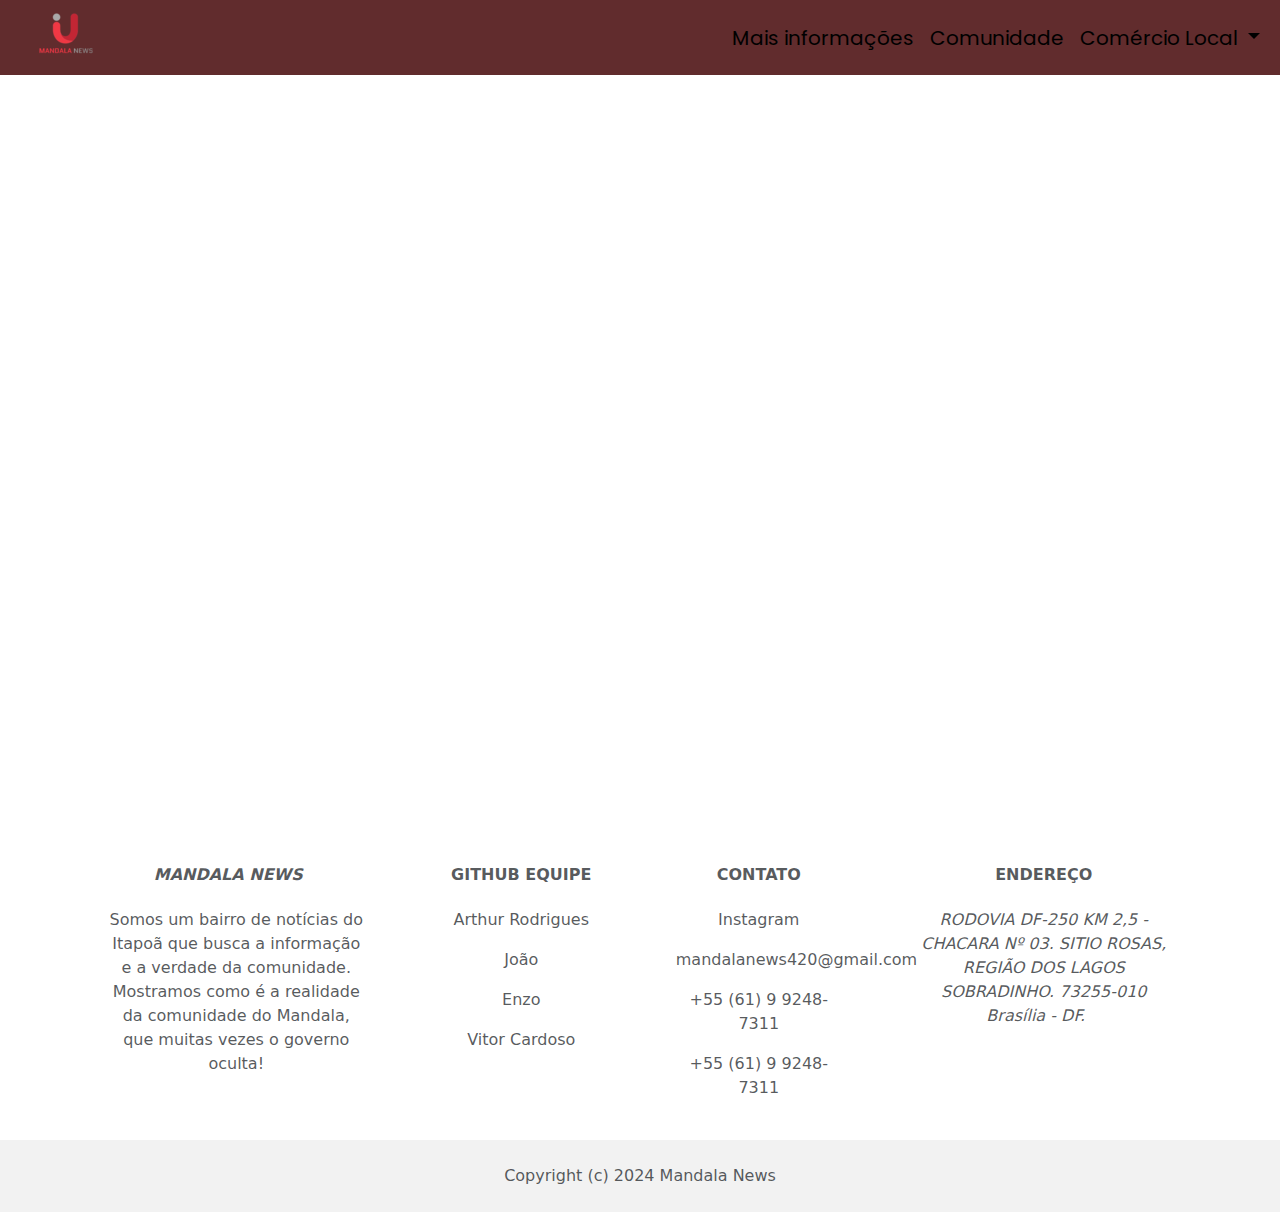
==== index.html @ ecc5663f "update" ====
<!DOCTYPE html>
<html lang="pt-br">
<head>
  <meta charset="UTF-8">
  <meta name="viewport" content="width=device-width, initial-scale=1.0">
  <title>Mandala News</title>
  <link href="https://fonts.googleapis.com/css2?family=Poppins:ital,wght@0,100;0,200;0,300;0,400;0,500;0,600;0,700;0,800;0,900;1,100;1,200;1,300;1,400;1,500;1,600;1,700;1,800;1,900&display=swap" rel="stylesheet">
  <link rel="shortcut icon" href="/img/logofiveicon.png" type="image/x-icon">
  <link href="https://cdn.jsdelivr.net/npm/bootstrap@5.3.3/dist/css/bootstrap.min.css" rel="stylesheet" integrity="sha384-QWTKZyjpPEjISv5WaRU9OFeRpok6YctnYmDr5pNlyT2bRjXh0JMhjY6hW+ALEwIH" crossorigin="anonymous">
  <link rel="stylesheet" href="src/style.css">
  <link rel="preconnect" href="https://fonts.googleapis.com">
  <link rel="preconnect" href="https://fonts.gstatic.com" crossorigin>
  <link href='https://unpkg.com/boxicons@2.1.4/css/boxicons.min.css' rel='stylesheet'>

</head>
<body>
  <!-- Header -->
    <nav class="navbar navbar-expand-lg fixed-top">
      <div class="container-fluid">
        <a class="navbar-brand text-light"></a>
        <a href="./index.html"><img src="./img/logo-removebg-preview.png" alt="logo" id="img-nav-bar"></a>
        <button class="navbar-toggler" type="button" data-bs-toggle="offcanvas" data-bs-target="#offcanvasNavbar" aria-controls="offcanvasNavbar" aria-label="Toggle navigation">
        <span class="navbar-toggler-icon"></span>
        </button>
        <div class="offcanvas offcanvas-end" tabindex="-1" id="offcanvasNavbar" aria-labelledby="offcanvasNavbarLabel">
          <div class="offcanvas-header">
            <h5 class="offcanvas-title" id="offcanvasNavbarLabel">MENU</h5>
            <button type="button" class="btn-close" data-bs-dismiss="offcanvas" aria-label="Close"></button>
          </div>
          <div class="offcanvas-body">
            <ul class="navbar-nav justify-content-end flex-grow-1 pe-9">
              <li class="nav-item">
                <a class="nav-link " aria-current="page" href="#footer" >Mais informações</a>
              </li>
              <li class="nav-item">
                <a class="nav-link" href="src/comunidade/" >Comunidade</a>
              </li>
              <li class="nav-item dropdown">
                <a class="nav-link dropdown-toggle" href="#" role="button" data-bs-toggle="dropdown" aria-expanded="false">
                  Comércio Local
                </a>
                <ul class="dropdown-menu">
                  <li>
                    <a class="dropdown-item" href="src/serviços/">Serviços</a>
                  </li>
                  <li>
                    <hr class="dropdown-divider">
                  </li>
                  <li><a class="dropdown-item" href="src/enquetes">Enquetes</a></li>
                </ul>
              </li>
          </div>
        </div>
      </div>
    </nav>
      <!-- Header -->

      <!-- Main  -->
      
      <!-- Main  -->

     <!-- Footer -->
    <footer class="text-center text-lg-start text-muted">
        <!-- ATENÇÃO ABAIXO -->
        <!-- Section: Social media -->
        <section class="d-flex justify-content-center justify-content-lg-between p-4 border-bottom">
        </section>
        <!-- Section: Social media -->
    
        <!-- Section: Links  -->
        <section class="">
        <div id="footer" class="container text-center">
            <!-- Grid row -->
            <div class="row mt-3">
            <!-- Grid column -->
            <div class="col-md-3 col-lg-4 col-xl-3 mx-auto mb-4">
                <!-- Content -->
                <h6 class="text-uppercase fw-bold mb-4">
                <i class="fas fa-gem me-3">Mandala News</i>
                </h6>
                <p>
                 Somos um bairro de notícias do Itapoã que busca a informação e a verdade da comunidade.
                 Mostramos como é a realidade da comunidade do Mandala, que muitas vezes o governo oculta!
                </p>
            </div>
            <!-- Grid column -->
        
            <!-- Grid column -->
            <div class="col-md-3 col-lg-2 col-xl-2 mx-auto mb-4">
                <!-- Links -->
                <h6 class="text-uppercase fw-bold mb-4">
                GitHub Equipe
                </h6>
                <p>
                <a href="https://github.com/aroddev" target="_blank" class="text-reset text-decoration-none">Arthur Rodrigues</a> 
                </p>
                <p>
                <a href="https://github.com/Jota400k" target="_blank" class="text-reset text-decoration-none">João</a> 
                </p>
                <p>
                <a href="https://github.com/letisgou" target="_blank" class="text-reset text-decoration-none">Enzo</a> 
                </p>
                <p>
                <a href="https://github.com/Pererinha04" target="_blank" class="text-reset text-decoration-none">Vitor Cardoso</a> 
                </p>
            </div>
            <!-- Grid column -->
            <div class="col-md-3 col-lg-2 col-xl-2 mx-auto mb-4">
              <!-- Links -->
              <h6 class="text-uppercase fw-bold mb-4">
              Contato
              </h6>
              <p>
              <a href="https://instagram.com/mandala_news420/" target="_blank" class="text-reset text-decoration-none">Instagram</a>
              </p>
              <p>
              <a href="mailto:mandalanews420@gmail.com" class="text-reset text-decoration-none">mandalanews420@gmail.com</a>
              </p>
              <p>
                <a href="tel:+5561992487311" class="text-reset text-decoration-none">+55 (61) 9 9248-7311</a>
              </p>
              <p>
              <a href="tel:+5561992487311" class="text-reset text-decoration-none">+55 (61) 9 9248-7311</a>
              </p>
            </div>
            <!-- Grid column -->
            <div class="col-md-4 col-lg-3 col-xl-3 mx-auto mb-md-0 mb-4">
                <!-- Endereço -->
                <h6 class="text-uppercase fw-bold mb-4">Endereço</h6>
                <p><i class="fas fa-home me-3">RODOVIA DF-250 KM 2,5 - CHACARA Nº 03. SITIO ROSAS, REGIÃO DOS LAGOS SOBRADINHO. 73255-010 Brasília - DF.</i></p>
            </div>
            <!-- Grid column -->
        </div>
        </section>
          <!-- Copyright -->
          <div class="barrinha text-center p-4" style="background-color: rgba(0, 0, 0, 0.05);">
            Copyright (c) 2024 Mandala News
          </div>
    </footer>

    <script src="https://cdn.jsdelivr.net/npm/bootstrap@5.3.3/dist/js/bootstrap.bundle.min.js" integrity="sha384-YvpcrYf0tY3lHB60NNkmXc5s9fDVZLESaAA55NDzOxhy9GkcIdslK1eN7N6jIeHz" crossorigin="anonymous"></script>
    <script src="src/comunidade/jsrolar.js"></script>
</body>
</html>
---- src/style.css ----
.offcanvas-body{
    transition: 0.4s;
    background-color: #612C2D;
}

.navbar-toggler{
    border: none;
}

.navbar{
    background-color: #612C2D;
    font-family: "Poppins", sans-serif;
    margin: 0;
    padding: 0;
}
#img-nav-bar{
    max-width: 100%;
}

.navbar-toggler-icon{
    border-radius: 0.25rem;
}

.nav-link{
    font-size: 20px;
    color: rgb(0, 0, 0);
}

.nav-link{
    transition: 0.8s;
}

.nav-link:hover{
    color: rgb(0, 0, 0);
    opacity: 0.8;
}

.dropdown-menu{
    background-color: #612C2D;
}

.dropdown-item{
    font-size: large;
    color: black;
    transition: 0.4s;
}

.dropdown-item:hover{
    opacity: 0.9;
}

.container{
    position: relative;
    top: 800px;
}

.barrinha{
    position: relative;
    top: 800px;
}

.offcanvas-header{
    background-color: #612C2D;
    font-family: "Poppins", sans-serif;
}

#offcanvasNavbarLabel{
    color: rgb(0, 0, 0);
    font-family: "Poppins", sans-serif;
}

#link-login{
    background-color: #B30000;
    border-radius: .5rem;
    color: white;
}
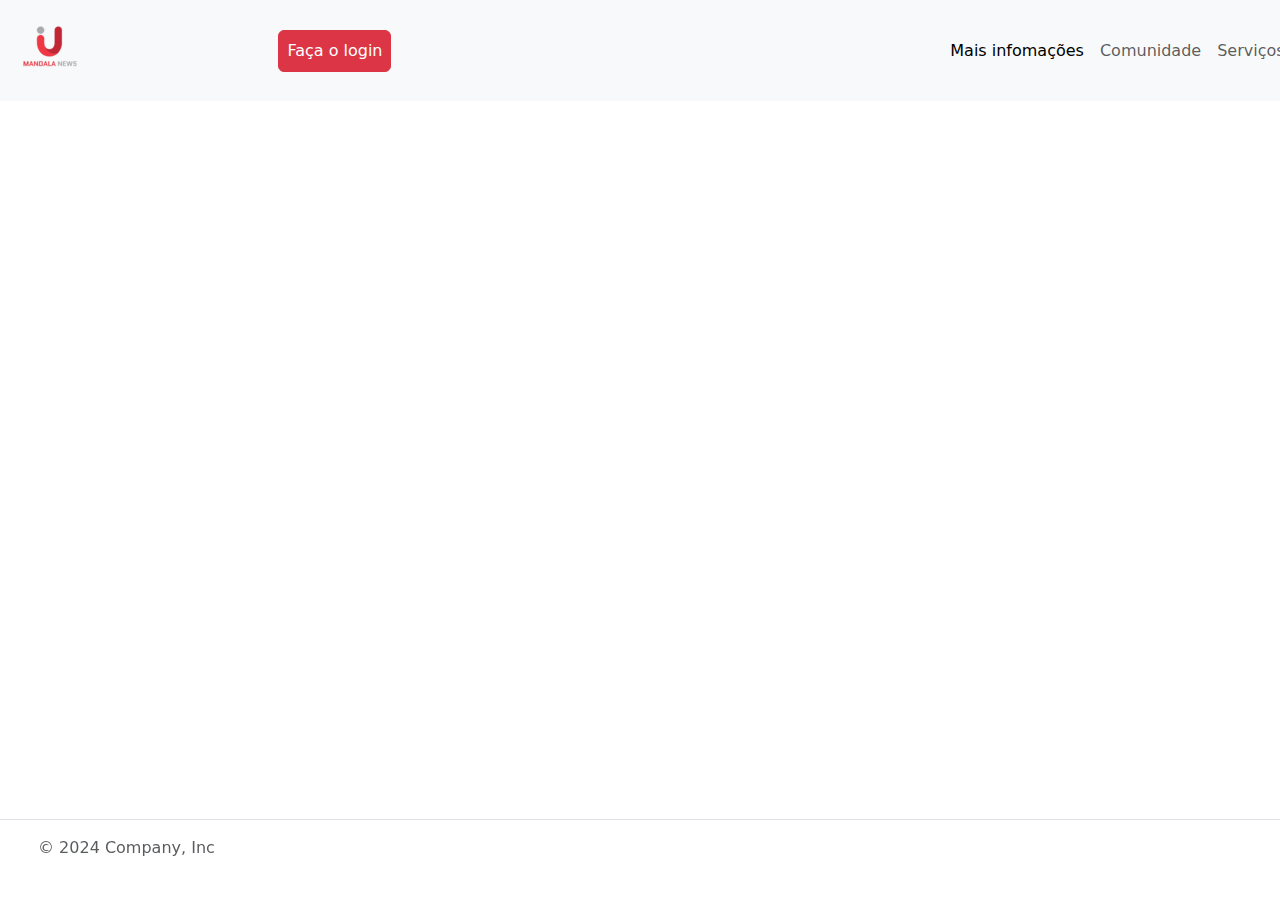
==== commit 0d2de758: "update" ====
--- a/index.html
+++ b/index.html
@@ -7,138 +7,43 @@
   <link href="https://fonts.googleapis.com/css2?family=Poppins:ital,wght@0,100;0,200;0,300;0,400;0,500;0,600;0,700;0,800;0,900;1,100;1,200;1,300;1,400;1,500;1,600;1,700;1,800;1,900&display=swap" rel="stylesheet">
   <link rel="shortcut icon" href="/img/logofiveicon.png" type="image/x-icon">
   <link href="https://cdn.jsdelivr.net/npm/bootstrap@5.3.3/dist/css/bootstrap.min.css" rel="stylesheet" integrity="sha384-QWTKZyjpPEjISv5WaRU9OFeRpok6YctnYmDr5pNlyT2bRjXh0JMhjY6hW+ALEwIH" crossorigin="anonymous">
-  <link rel="stylesheet" href="src/style.css">
-  <link rel="preconnect" href="https://fonts.googleapis.com">
-  <link rel="preconnect" href="https://fonts.gstatic.com" crossorigin>
-  <link href='https://unpkg.com/boxicons@2.1.4/css/boxicons.min.css' rel='stylesheet'>
-
 </head>
 <body>
-  <!-- Header -->
-    <nav class="navbar navbar-expand-lg fixed-top">
-      <div class="container-fluid">
-        <a class="navbar-brand text-light"></a>
-        <a href="./index.html"><img src="./img/logo-removebg-preview.png" alt="logo" id="img-nav-bar"></a>
-        <button class="navbar-toggler" type="button" data-bs-toggle="offcanvas" data-bs-target="#offcanvasNavbar" aria-controls="offcanvasNavbar" aria-label="Toggle navigation">
-        <span class="navbar-toggler-icon"></span>
-        </button>
-        <div class="offcanvas offcanvas-end" tabindex="-1" id="offcanvasNavbar" aria-labelledby="offcanvasNavbarLabel">
-          <div class="offcanvas-header">
-            <h5 class="offcanvas-title" id="offcanvasNavbarLabel">MENU</h5>
-            <button type="button" class="btn-close" data-bs-dismiss="offcanvas" aria-label="Close"></button>
-          </div>
-          <div class="offcanvas-body">
-            <ul class="navbar-nav justify-content-end flex-grow-1 pe-9">
-              <li class="nav-item">
-                <a class="nav-link " aria-current="page" href="#footer" >Mais informações</a>
-              </li>
-              <li class="nav-item">
-                <a class="nav-link" href="src/comunidade/" >Comunidade</a>
-              </li>
-              <li class="nav-item dropdown">
-                <a class="nav-link dropdown-toggle" href="#" role="button" data-bs-toggle="dropdown" aria-expanded="false">
-                  Comércio Local
-                </a>
-                <ul class="dropdown-menu">
-                  <li>
-                    <a class="dropdown-item" href="src/serviços/">Serviços</a>
-                  </li>
-                  <li>
-                    <hr class="dropdown-divider">
-                  </li>
-                  <li><a class="dropdown-item" href="src/enquetes">Enquetes</a></li>
-                </ul>
-              </li>
-          </div>
+  <!-- Inicio Navegação -->
+  <nav class="navbar navbar-expand-lg bg-body-tertiary">
+    <div class="container-fluid">
+      <a class="navbar-brand" href="./index.html"><img src="./img/logo-removebg-preview.png"></a>
+      <div class="collapse navbar-collapse" id="navbarNavAltMarkup">
+        <a href="auth/login.html" class="btn btn-danger mx-auto p-2" role="button">Faça o login</a>
+        <div class="navbar-nav mx-auto" style="position: relative; left: 200px;">
+          <a class="nav-link active" aria-current="page" href="#footer">Mais infomações</a>
+          <a class="nav-link" href="#">Comunidade</a>
+          <a class="nav-link" href="#">Serviços</a>
         </div>
       </div>
-    </nav>
-      <!-- Header -->
+    </div>
+  </nav>
+  <!-- Fim Navegação -->
 
-      <!-- Main  -->
-      
-      <!-- Main  -->
-
-     <!-- Footer -->
-    <footer class="text-center text-lg-start text-muted">
-        <!-- ATENÇÃO ABAIXO -->
-        <!-- Section: Social media -->
-        <section class="d-flex justify-content-center justify-content-lg-between p-4 border-bottom">
-        </section>
-        <!-- Section: Social media -->
-    
-        <!-- Section: Links  -->
-        <section class="">
-        <div id="footer" class="container text-center">
-            <!-- Grid row -->
-            <div class="row mt-3">
-            <!-- Grid column -->
-            <div class="col-md-3 col-lg-4 col-xl-3 mx-auto mb-4">
-                <!-- Content -->
-                <h6 class="text-uppercase fw-bold mb-4">
-                <i class="fas fa-gem me-3">Mandala News</i>
-                </h6>
-                <p>
-                 Somos um bairro de notícias do Itapoã que busca a informação e a verdade da comunidade.
-                 Mostramos como é a realidade da comunidade do Mandala, que muitas vezes o governo oculta!
-                </p>
-            </div>
-            <!-- Grid column -->
-        
-            <!-- Grid column -->
-            <div class="col-md-3 col-lg-2 col-xl-2 mx-auto mb-4">
-                <!-- Links -->
-                <h6 class="text-uppercase fw-bold mb-4">
-                GitHub Equipe
-                </h6>
-                <p>
-                <a href="https://github.com/aroddev" target="_blank" class="text-reset text-decoration-none">Arthur Rodrigues</a> 
-                </p>
-                <p>
-                <a href="https://github.com/Jota400k" target="_blank" class="text-reset text-decoration-none">João</a> 
-                </p>
-                <p>
-                <a href="https://github.com/letisgou" target="_blank" class="text-reset text-decoration-none">Enzo</a> 
-                </p>
-                <p>
-                <a href="https://github.com/Pererinha04" target="_blank" class="text-reset text-decoration-none">Vitor Cardoso</a> 
-                </p>
-            </div>
-            <!-- Grid column -->
-            <div class="col-md-3 col-lg-2 col-xl-2 mx-auto mb-4">
-              <!-- Links -->
-              <h6 class="text-uppercase fw-bold mb-4">
-              Contato
-              </h6>
-              <p>
-              <a href="https://instagram.com/mandala_news420/" target="_blank" class="text-reset text-decoration-none">Instagram</a>
-              </p>
-              <p>
-              <a href="mailto:mandalanews420@gmail.com" class="text-reset text-decoration-none">mandalanews420@gmail.com</a>
-              </p>
-              <p>
-                <a href="tel:+5561992487311" class="text-reset text-decoration-none">+55 (61) 9 9248-7311</a>
-              </p>
-              <p>
-              <a href="tel:+5561992487311" class="text-reset text-decoration-none">+55 (61) 9 9248-7311</a>
-              </p>
-            </div>
-            <!-- Grid column -->
-            <div class="col-md-4 col-lg-3 col-xl-3 mx-auto mb-md-0 mb-4">
-                <!-- Endereço -->
-                <h6 class="text-uppercase fw-bold mb-4">Endereço</h6>
-                <p><i class="fas fa-home me-3">RODOVIA DF-250 KM 2,5 - CHACARA Nº 03. SITIO ROSAS, REGIÃO DOS LAGOS SOBRADINHO. 73255-010 Brasília - DF.</i></p>
-            </div>
-            <!-- Grid column -->
-        </div>
-        </section>
-          <!-- Copyright -->
-          <div class="barrinha text-center p-4" style="background-color: rgba(0, 0, 0, 0.05);">
-            Copyright (c) 2024 Mandala News
-          </div>
+  <!-- Início Conteúdo -->
+  <!-- Fim Conteúdo -->
+  <div class="container">
+    <footer class="d-flex flex-wrap justify-content-between align-items-center py-3 my-4 border-top fixed-bottom">
+      <div class="col-md-4 d-flex align-items-center">
+        <a href="/" class="mb-3 me-2 mb-md-0 text-body-secondary text-decoration-none lh-1">
+          <svg class="bi" width="30" height="24"><use xlink:href="#bootstrap"></use></svg>
+        </a>
+        <span class="mb-3 mb-md-0 text-body-secondary">© 2024 Company, Inc</span>
+      </div>
+  
+      <ul class="nav col-md-4 justify-content-end list-unstyled d-flex">
+        <li class="ms-3"><a class="text-body-secondary" href="#"><svg class="bi" width="24" height="24"><use xlink:href="#twitter"></use></svg></a></li>
+        <li class="ms-3"><a class="text-body-secondary" href="#"><svg class="bi" width="24" height="24"><use xlink:href="#instagram"></use></svg></a></li>
+        <li class="ms-3"><a class="text-body-secondary" href="#"><svg class="bi" width="24" height="24"><use xlink:href="#facebook"></use></svg></a></li>
+      </ul>
     </footer>
-
-    <script src="https://cdn.jsdelivr.net/npm/bootstrap@5.3.3/dist/js/bootstrap.bundle.min.js" integrity="sha384-YvpcrYf0tY3lHB60NNkmXc5s9fDVZLESaAA55NDzOxhy9GkcIdslK1eN7N6jIeHz" crossorigin="anonymous"></script>
-    <script src="src/comunidade/jsrolar.js"></script>
+  </div>
+  <!-- Início Footer -->
+  <!-- Fim Footer -->
 </body>
 </html>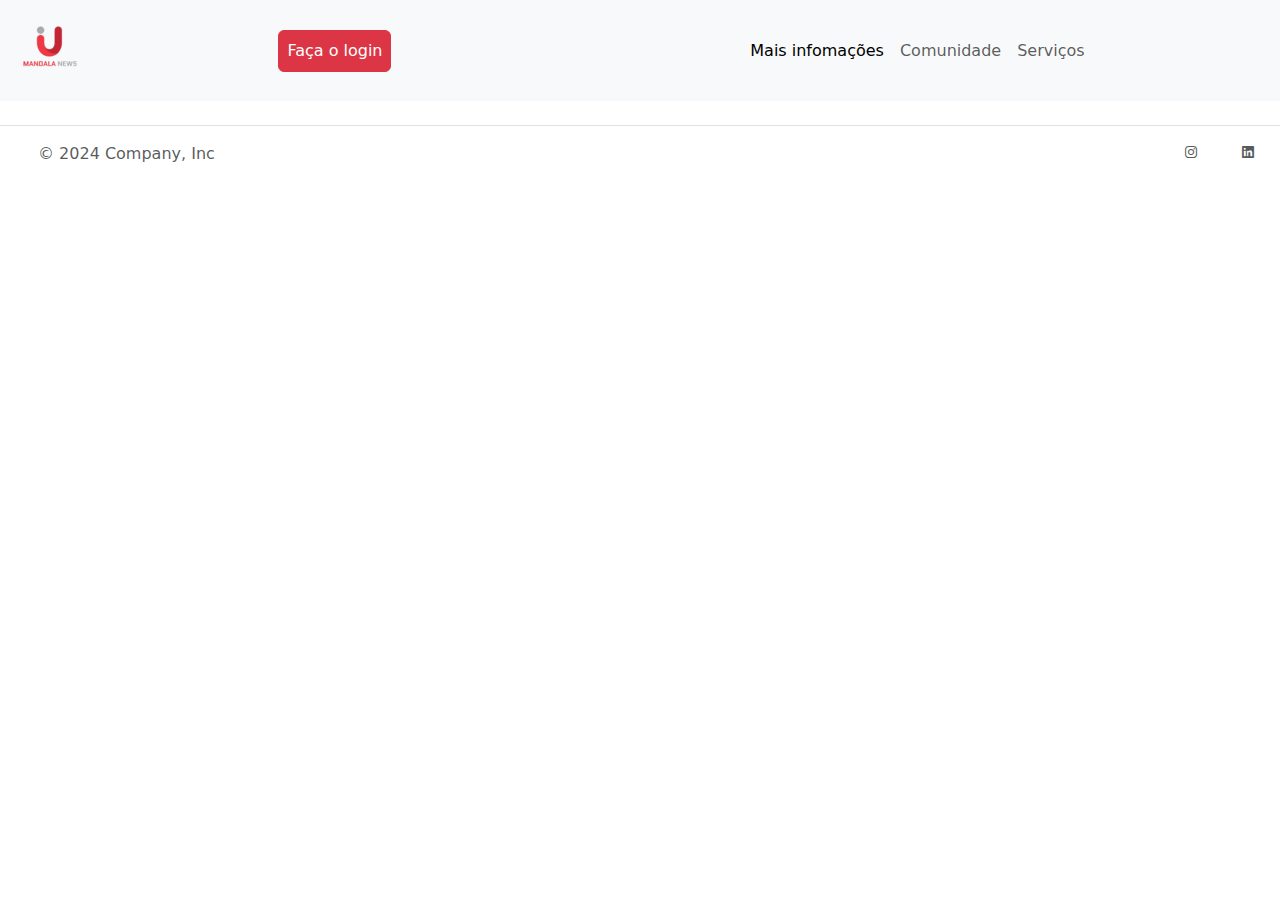
==== commit e4db744c: "update 3" ====
--- a/index.html
+++ b/index.html
@@ -1,34 +1,58 @@
 <!DOCTYPE html>
 <html lang="pt-br">
-<head>
-  <meta charset="UTF-8">
-  <meta name="viewport" content="width=device-width, initial-scale=1.0">
-  <title>Mandala News</title>
-  <link href="https://fonts.googleapis.com/css2?family=Poppins:ital,wght@0,100;0,200;0,300;0,400;0,500;0,600;0,700;0,800;0,900;1,100;1,200;1,300;1,400;1,500;1,600;1,700;1,800;1,900&display=swap" rel="stylesheet">
-  <link rel="shortcut icon" href="/img/logofiveicon.png" type="image/x-icon">
-  <link href="https://cdn.jsdelivr.net/npm/bootstrap@5.3.3/dist/css/bootstrap.min.css" rel="stylesheet" integrity="sha384-QWTKZyjpPEjISv5WaRU9OFeRpok6YctnYmDr5pNlyT2bRjXh0JMhjY6hW+ALEwIH" crossorigin="anonymous">
-</head>
-<body>
-  <!-- Inicio Navegação -->
-  <nav class="navbar navbar-expand-lg bg-body-tertiary">
-    <div class="container-fluid">
-      <a class="navbar-brand" href="./index.html"><img src="./img/logo-removebg-preview.png"></a>
-      <div class="collapse navbar-collapse" id="navbarNavAltMarkup">
-        <a href="auth/login.html" class="btn btn-danger mx-auto p-2" role="button">Faça o login</a>
-        <div class="navbar-nav mx-auto" style="position: relative; left: 200px;">
-          <a class="nav-link active" aria-current="page" href="#footer">Mais infomações</a>
-          <a class="nav-link" href="#">Comunidade</a>
-          <a class="nav-link" href="#">Serviços</a>
+  <head>
+    <meta charset="UTF-8" />
+    <meta name="viewport" content="width=device-width, initial-scale=1.0" />
+    <title>Mandala News</title>
+    <link
+      href="https://fonts.googleapis.com/css2?family=Poppins:ital,wght@0,100;0,200;0,300;0,400;0,500;0,600;0,700;0,800;0,900;1,100;1,200;1,300;1,400;1,500;1,600;1,700;1,800;1,900&display=swap"
+      rel="stylesheet"
+    />
+    <link
+      rel="shortcut icon"
+      href="/img/logofiveicon.png"
+      type="image/x-icon"
+    />
+    <link
+      href="https://cdn.jsdelivr.net/npm/bootstrap@5.3.3/dist/css/bootstrap.min.css"
+      rel="stylesheet"
+      integrity="sha384-QWTKZyjpPEjISv5WaRU9OFeRpok6YctnYmDr5pNlyT2bRjXh0JMhjY6hW+ALEwIH"
+      crossorigin="anonymous"
+    />
+    <link href='https://unpkg.com/boxicons@2.1.4/css/boxicons.min.css' rel='stylesheet'>
+  </head>
+  
+  <body>
+    <!-- Inicio Navegação -->
+    <nav class="navbar navbar-expand-lg bg-body-tertiary">
+      <div class="container-fluid">
+        <a class="navbar-brand" href="./index.html"
+          ><img src="./img/logo-removebg-preview.png"
+        /></a>
+        <div class="collapse navbar-collapse" id="navbarNavAltMarkup">
+          <a
+            href="auth/login.html"
+            class="btn btn-danger mx-auto p-2 justify-content-around"
+            role="button"
+            >Faça o login</a
+          >
+          <div class="navbar-nav mx-auto">
+            <a class="nav-link active" aria-current="page" href="#footer"
+              >Mais infomações</a>
+            <a class="nav-link" href="#">Comunidade</a>
+            <a class="nav-link" href="#">Serviços</a>
+          </div>
         </div>
       </div>
-    </div>
-  </nav>
-  <!-- Fim Navegação -->
+    </nav>
+    <!-- Fim Navegação -->
 
-  <!-- Início Conteúdo -->
-  <!-- Fim Conteúdo -->
-  <div class="container">
-    <footer class="d-flex flex-wrap justify-content-between align-items-center py-3 my-4 border-top fixed-bottom">
+    <!-- Início Conteúdo -->
+     
+    <!-- Fim Conteúdo -->
+
+    <!-- Início Footer -->
+    <footer class="d-flex flex-wrap justify-content-between align-items-center py-3 my-4 border-top">
       <div class="col-md-4 d-flex align-items-center">
         <a href="/" class="mb-3 me-2 mb-md-0 text-body-secondary text-decoration-none lh-1">
           <svg class="bi" width="30" height="24"><use xlink:href="#bootstrap"></use></svg>
@@ -38,12 +62,12 @@
   
       <ul class="nav col-md-4 justify-content-end list-unstyled d-flex">
         <li class="ms-3"><a class="text-body-secondary" href="#"><svg class="bi" width="24" height="24"><use xlink:href="#twitter"></use></svg></a></li>
-        <li class="ms-3"><a class="text-body-secondary" href="#"><svg class="bi" width="24" height="24"><use xlink:href="#instagram"></use></svg></a></li>
-        <li class="ms-3"><a class="text-body-secondary" href="#"><svg class="bi" width="24" height="24"><use xlink:href="#facebook"></use></svg></a></li>
+        <li class="ms-3"><a class="text-body-secondary" href="https://www.instagram.com/mandala_news420/" target="_blank"><i class='bx bxl-instagram' style="width: 25px"></i><svg class="bi" width="24" height="24"><use xlink:href="#instagram"></use></svg></a></li>
+        <li class="ms-2 me-4"><a class="text-body-secondary" href="https://www.linkedin.com/in/mandala-news-57881a341/" target="_blank"><i class='bx bxl-linkedin-square'></i></a></li>
       </ul>
+      
     </footer>
-  </div>
-  <!-- Início Footer -->
-  <!-- Fim Footer -->
-</body>
-</html>+    <!-- Fim Footer -->
+    <script src="https://cdn.jsdelivr.net/npm/bootstrap@5.3.3/dist/js/bootstrap.bundle.min.js" integrity="sha384-YvpcrYf0tY3lHB60NNkmXc5s9fDVZLESaAA55NDzOxhy9GkcIdslK1eN7N6jIeHz" crossorigin="anonymous"></script>
+  </body>
+</html>
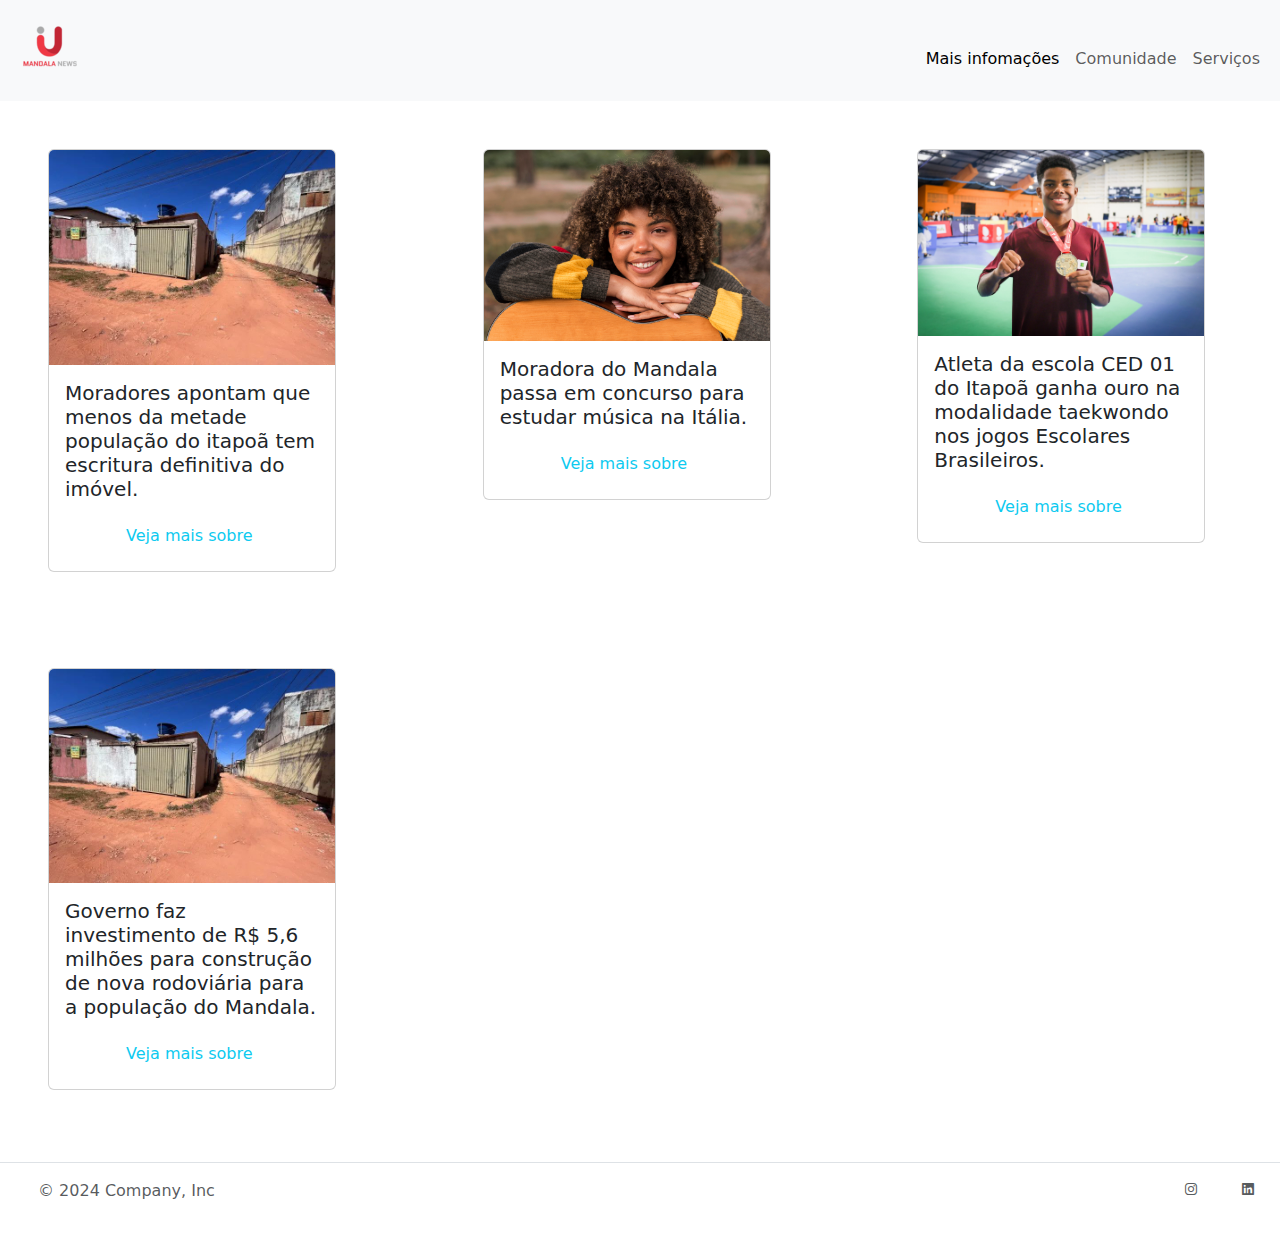
==== commit 595e3999: "update" ====
--- a/index.html
+++ b/index.html
@@ -25,32 +25,78 @@
   <body>
     <!-- Inicio Navegação -->
     <nav class="navbar navbar-expand-lg bg-body-tertiary">
-      <div class="container-fluid">
+      <div class="container-fluid m">
         <a class="navbar-brand" href="./index.html"
           ><img src="./img/logo-removebg-preview.png"
         /></a>
-        <div class="collapse navbar-collapse" id="navbarNavAltMarkup">
-          <a
-            href="auth/login.html"
-            class="btn btn-danger mx-auto p-2 justify-content-around"
-            role="button"
-            >Faça o login</a
-          >
-          <div class="navbar-nav mx-auto">
-            <a class="nav-link active" aria-current="page" href="#footer"
+        <!-- Botão do Menu do Mobile -->
+        <button class="navbar-toggler" type="button" data-bs-toggle="offcanvas" data-bs-target="#offcanvasNavbar" aria-controls="offcanvasNavbar" aria-label="Toggle navigation">
+          <span class="navbar-toggler-icon "></span>
+        </button>
+        <!-- Menu do Mobile -->
+        <div class="offcanvas offcanvas-end" tabindex="-1" id="offcanvasNavbar" aria-labelledby="offcanvasNavbarLabel">
+          <div class="offcanvas-header">
+            <h5 class="offcanvas-title" id="offcanvasNavbarLabel">Menu</h5>
+            <button type="button" class="btn-close" data-bs-dismiss="offcanvas" aria-label="Close"></button>
+          </div>
+          <!-- Abas sites -->
+          <div class="navbar-nav justify-content-end"> 
+            <a class="nav-link active pt-4" aria-current="page" href="#footer"
               >Mais infomações</a>
-            <a class="nav-link" href="#">Comunidade</a>
-            <a class="nav-link" href="#">Serviços</a>
+            <a class="nav-link pt-4" href="#">Comunidade</a>
+            <a class="nav-link pt-4" href="#">Serviços</a>
           </div>
         </div>
       </div>
     </nav>
     <!-- Fim Navegação -->
 
-    <!-- Início Conteúdo -->
-     
-    <!-- Fim Conteúdo -->
+    <!-- Início Conteúdo-->
+   <div class="row">
+    <div class="col-lg">
+      <div class="card m-5" style="width: 18rem;">
+        <img class="card-img-top" src="./img/fotonotícia.jpg" alt="Card image cap">
+        <div class="card-body">
+          <h5 class="card-title">Moradores apontam que menos da metade população do itapoã tem escritura definitiva do imóvel.</h5>
+          <p class="card-text"></p>
+          <a href="#" class="btn text-info ms-5">Veja mais sobre</a>
+        </div>
+      </div>
+    </div>
+    <div class="col-lg">
+      <div class="card m-5" style="width: 18rem;">
+        <img class="card-img-top" src="./img/smiley-woman-posing-with-guitar-while-camping-outdoors.jpg" alt="Card image cap">
+        <div class="card-body">
+          <h5 class="card-title">Moradora do Mandala passa em concurso para estudar música na Itália.</h5>
+          <p class="card-text"></p>
+          <a href="#" class="btn text-info ms-5">Veja mais sobre</a>
+        </div>
+      </div>
 
+    </div>
+    <div class="col-lg">
+
+      <div class="card m-5" style="width: 18rem;">
+        <img class="card-img-top" src="img/Aluno-do-CED-01-do-Itapoa-leva-ouro-no-taekwondo-nos-Jogos-Escolares-Brasileiros-2024-foto-capa-scaled.jpg" alt="Card image cap">
+        <div class="card-body">
+          <h5 class="card-title">Atleta da escola CED 01 do Itapoã ganha ouro na modalidade taekwondo nos jogos Escolares Brasileiros.</h5>
+          <p class="card-text"></p>
+          <a href="#" class="btn text-info ms-5">Veja mais sobre</a>
+        </div>
+      </div>
+    </div>
+    <div class="col-lg">
+      <div class="card m-5" style="width: 18rem;">
+        <img class="card-img-top" src="./img/fotonotícia.jpg" alt="Card image cap">
+        <div class="card-body">
+          <h5 class="card-title">Governo faz investimento de R$ 5,6 milhões para construção de nova rodoviária para a população do Mandala.</h5>
+          <p class="card-text"></p>
+          <a href="#" class="btn text-info ms-5">Veja mais sobre</a>
+        </div>
+      </div>
+    </div>
+   </div>
+    <!-- Fim Conteúdo-->
     <!-- Início Footer -->
     <footer class="d-flex flex-wrap justify-content-between align-items-center py-3 my-4 border-top">
       <div class="col-md-4 d-flex align-items-center">
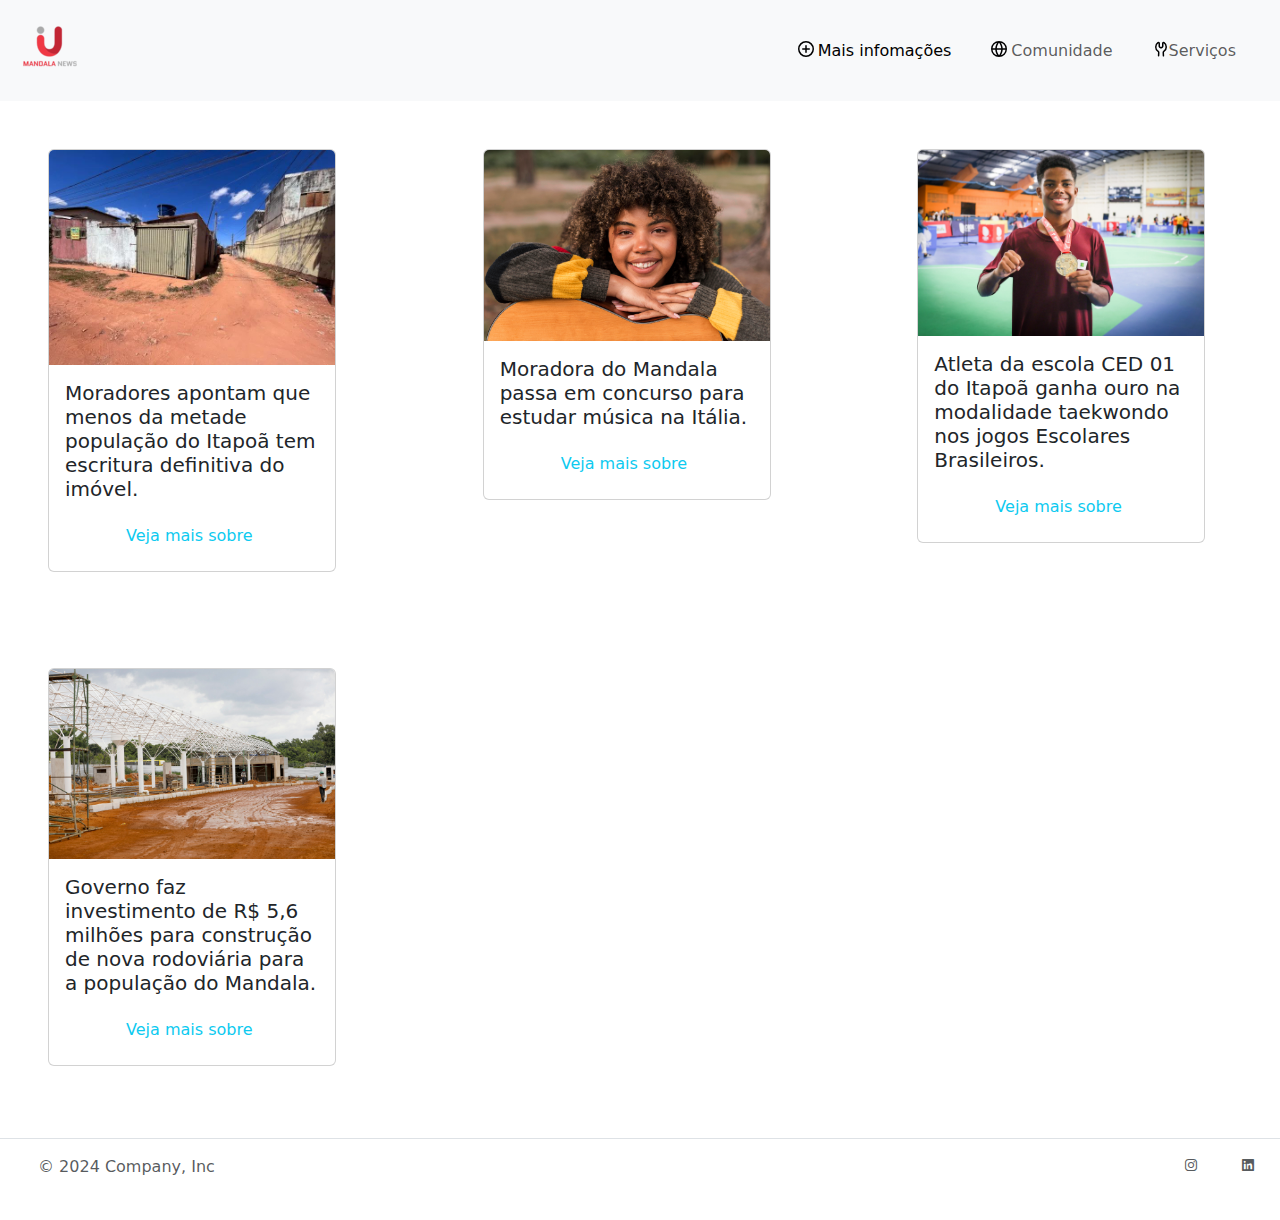
==== commit b1e8d075: "update" ====
--- a/index.html
+++ b/index.html
@@ -30,8 +30,8 @@
           ><img src="./img/logo-removebg-preview.png"
         /></a>
         <!-- Botão do Menu do Mobile -->
-        <button class="navbar-toggler" type="button" data-bs-toggle="offcanvas" data-bs-target="#offcanvasNavbar" aria-controls="offcanvasNavbar" aria-label="Toggle navigation">
-          <span class="navbar-toggler-icon "></span>
+        <button class="navbar-toggler border-0" type="button" data-bs-toggle="offcanvas" data-bs-target="#offcanvasNavbar" aria-controls="offcanvasNavbar" aria-label="Toggle navigation">
+          <span class="navbar-toggler-icon"></span>
         </button>
         <!-- Menu do Mobile -->
         <div class="offcanvas offcanvas-end" tabindex="-1" id="offcanvasNavbar" aria-labelledby="offcanvasNavbarLabel">
@@ -41,10 +41,17 @@
           </div>
           <!-- Abas sites -->
           <div class="navbar-nav justify-content-end"> 
-            <a class="nav-link active pt-4" aria-current="page" href="#footer"
-              >Mais infomações</a>
-            <a class="nav-link pt-4" href="#">Comunidade</a>
-            <a class="nav-link pt-4" href="#">Serviços</a>
+            <a class="nav-link active pt-4 pb-4 ms-4" aria-current="page" href="#">
+              <img class="me-1 mb-1" src="./img/plus-circle.svg">Mais infomações
+            </a>
+
+            <a class="nav-link pt-4 pb-4 ms-4" href="./auth/login.html">
+              <img class="me-1 mb-1" src="./img/globe.svg">Comunidade
+            </a>
+
+            <a class="nav-link pt-4 pb-4 ms-4 me-4" href="./src/servicos/index.html">
+              <img class="mb-1" src="./img/tools.svg">Serviços
+            </a> 
           </div>
         </div>
       </div>
@@ -57,9 +64,9 @@
       <div class="card m-5" style="width: 18rem;">
         <img class="card-img-top" src="./img/fotonotícia.jpg" alt="Card image cap">
         <div class="card-body">
-          <h5 class="card-title">Moradores apontam que menos da metade população do itapoã tem escritura definitiva do imóvel.</h5>
+          <h5 class="card-title">Moradores apontam que menos da metade população do Itapoã tem escritura definitiva do imóvel.</h5>
           <p class="card-text"></p>
-          <a href="#" class="btn text-info ms-5">Veja mais sobre</a>
+          <a href="./notum.html" class="btn text-info ms-5">Veja mais sobre</a>
         </div>
       </div>
     </div>
@@ -75,7 +82,6 @@
 
     </div>
     <div class="col-lg">
-
       <div class="card m-5" style="width: 18rem;">
         <img class="card-img-top" src="img/Aluno-do-CED-01-do-Itapoa-leva-ouro-no-taekwondo-nos-Jogos-Escolares-Brasileiros-2024-foto-capa-scaled.jpg" alt="Card image cap">
         <div class="card-body">
@@ -87,7 +93,7 @@
     </div>
     <div class="col-lg">
       <div class="card m-5" style="width: 18rem;">
-        <img class="card-img-top" src="./img/fotonotícia.jpg" alt="Card image cap">
+        <img class="card-img-top" src="./img/Dentro-1_1-6.jpg" alt="Card image cap">
         <div class="card-body">
           <h5 class="card-title">Governo faz investimento de R$ 5,6 milhões para construção de nova rodoviária para a população do Mandala.</h5>
           <p class="card-text"></p>
@@ -111,7 +117,6 @@
         <li class="ms-3"><a class="text-body-secondary" href="https://www.instagram.com/mandala_news420/" target="_blank"><i class='bx bxl-instagram' style="width: 25px"></i><svg class="bi" width="24" height="24"><use xlink:href="#instagram"></use></svg></a></li>
         <li class="ms-2 me-4"><a class="text-body-secondary" href="https://www.linkedin.com/in/mandala-news-57881a341/" target="_blank"><i class='bx bxl-linkedin-square'></i></a></li>
       </ul>
-      
     </footer>
     <!-- Fim Footer -->
     <script src="https://cdn.jsdelivr.net/npm/bootstrap@5.3.3/dist/js/bootstrap.bundle.min.js" integrity="sha384-YvpcrYf0tY3lHB60NNkmXc5s9fDVZLESaAA55NDzOxhy9GkcIdslK1eN7N6jIeHz" crossorigin="anonymous"></script>
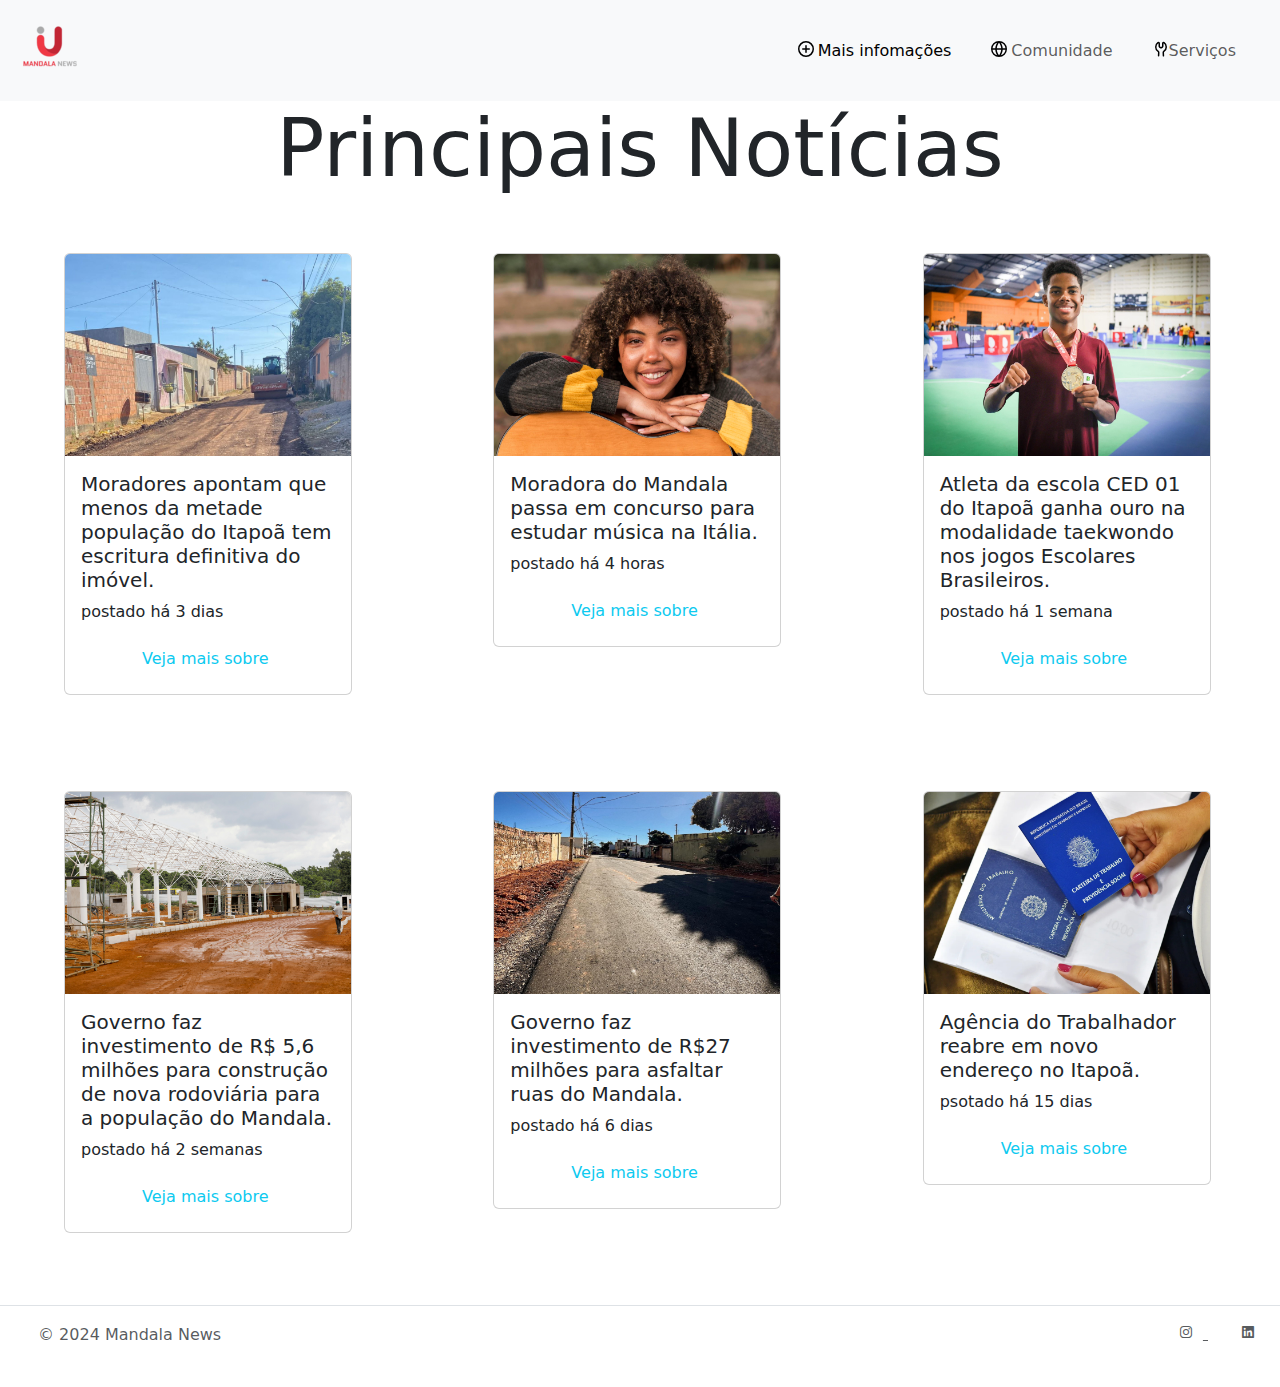
==== commit 4ffabfed: "update" ====
--- a/index.html
+++ b/index.html
@@ -10,7 +10,7 @@
     />
     <link
       rel="shortcut icon"
-      href="/img/logofiveicon.png"
+      href="./img/logofiveicon.png"
       type="image/x-icon"
     />
     <link
@@ -25,7 +25,7 @@
   <body>
     <!-- Inicio Navegação -->
     <nav class="navbar navbar-expand-lg bg-body-tertiary">
-      <div class="container-fluid m">
+      <div class="container-fluid">
         <a class="navbar-brand" href="./index.html"
           ><img src="./img/logo-removebg-preview.png"
         /></a>
@@ -59,14 +59,16 @@
     <!-- Fim Navegação -->
 
     <!-- Início Conteúdo-->
-   <div class="row">
+
+   <h1 class="display-1 text-center">Principais Notícias</h1>
+   <div class="row ms-1">
     <div class="col-lg">
       <div class="card m-5" style="width: 18rem;">
-        <img class="card-img-top" src="./img/fotonotícia.jpg" alt="Card image cap">
+        <img class="card-img-top" src="./img/Foto-1-1.jpg" alt="Card image cap">
         <div class="card-body">
           <h5 class="card-title">Moradores apontam que menos da metade população do Itapoã tem escritura definitiva do imóvel.</h5>
-          <p class="card-text"></p>
-          <a href="./notum.html" class="btn text-info ms-5">Veja mais sobre</a>
+          <p class="card-text">postado há 3 dias</p>
+          <a href="./news/noticia1.html" class="btn text-info ms-5">Veja mais sobre</a>
         </div>
       </div>
     </div>
@@ -75,19 +77,19 @@
         <img class="card-img-top" src="./img/smiley-woman-posing-with-guitar-while-camping-outdoors.jpg" alt="Card image cap">
         <div class="card-body">
           <h5 class="card-title">Moradora do Mandala passa em concurso para estudar música na Itália.</h5>
-          <p class="card-text"></p>
-          <a href="#" class="btn text-info ms-5">Veja mais sobre</a>
+          <p class="card-text">postado há 4 horas</p>
+          <a href="./news/noticia2.html" class="btn text-info ms-5">Veja mais sobre</a>
         </div>
       </div>
 
     </div>
     <div class="col-lg">
       <div class="card m-5" style="width: 18rem;">
-        <img class="card-img-top" src="img/Aluno-do-CED-01-do-Itapoa-leva-ouro-no-taekwondo-nos-Jogos-Escolares-Brasileiros-2024-foto-capa-scaled.jpg" alt="Card image cap">
+        <img class="card-img-top" src="./img/Aluno-do-CED-01-do-Itapoa-leva-ouro-no-taekwondo-nos-Jogos-Escolares-Brasileiros-2024-foto-capa-scaled (1).jpg" alt="Card image cap">
         <div class="card-body">
           <h5 class="card-title">Atleta da escola CED 01 do Itapoã ganha ouro na modalidade taekwondo nos jogos Escolares Brasileiros.</h5>
-          <p class="card-text"></p>
-          <a href="#" class="btn text-info ms-5">Veja mais sobre</a>
+          <p class="card-text">postado há 1 semana</p>
+          <a href="./news/noticia3.html" class="btn text-info ms-5">Veja mais sobre</a>
         </div>
       </div>
     </div>
@@ -96,8 +98,28 @@
         <img class="card-img-top" src="./img/Dentro-1_1-6.jpg" alt="Card image cap">
         <div class="card-body">
           <h5 class="card-title">Governo faz investimento de R$ 5,6 milhões para construção de nova rodoviária para a população do Mandala.</h5>
-          <p class="card-text"></p>
-          <a href="#" class="btn text-info ms-5">Veja mais sobre</a>
+          <p class="card-text">postado há 2 semanas</p>
+          <a href="./news/noticia4.html" class="btn text-info ms-5">Veja mais sobre</a>
+        </div>
+      </div>
+    </div>
+    <div class="col-lg">
+      <div class="card m-5" style="width: 18rem;">
+        <img class="card-img-top" src="./img/IMG_0353 (1).jpeg" alt="Card image cap">
+        <div class="card-body">
+          <h5 class="card-title">Governo faz investimento de R$27 milhões para asfaltar ruas do Mandala.</h5>
+          <p class="card-text">postado há 6 dias</p>
+          <a href="news/noticia5.html" class="btn text-info ms-5">Veja mais sobre</a>
+        </div>
+      </div>
+    </div>
+    <div class="col-lg">
+      <div class="card m-5" style="width: 18rem;">
+        <img class="card-img-top" src="./img/economia-previdencia-social-carteira-de-trabalho-20190219-003-copy (1).jpg" alt="Card image cap">
+        <div class="card-body">
+          <h5 class="card-title">Agência do Trabalhador reabre em novo endereço no Itapoã.</h5>
+          <p class="card-text">psotado há 15 dias</p>
+          <a href="/news/noticia6.html" class="btn text-info ms-5">Veja mais sobre</a>
         </div>
       </div>
     </div>
@@ -109,13 +131,23 @@
         <a href="/" class="mb-3 me-2 mb-md-0 text-body-secondary text-decoration-none lh-1">
           <svg class="bi" width="30" height="24"><use xlink:href="#bootstrap"></use></svg>
         </a>
-        <span class="mb-3 mb-md-0 text-body-secondary">© 2024 Company, Inc</span>
+        <span class="mb-3 mb-md-0 text-body-secondary">© 2024 Mandala News</span>
       </div>
   
       <ul class="nav col-md-4 justify-content-end list-unstyled d-flex">
-        <li class="ms-3"><a class="text-body-secondary" href="#"><svg class="bi" width="24" height="24"><use xlink:href="#twitter"></use></svg></a></li>
-        <li class="ms-3"><a class="text-body-secondary" href="https://www.instagram.com/mandala_news420/" target="_blank"><i class='bx bxl-instagram' style="width: 25px"></i><svg class="bi" width="24" height="24"><use xlink:href="#instagram"></use></svg></a></li>
-        <li class="ms-2 me-4"><a class="text-body-secondary" href="https://www.linkedin.com/in/mandala-news-57881a341/" target="_blank"><i class='bx bxl-linkedin-square'></i></a></li>
+        <li class="ms-3">
+          <a class="text-body-secondary" href="https://www.instagram.com/mandala_news420/" target="_blank">
+            <i class='bx bxl-instagram' style="width: 25px"></i>
+            <svg class="bi" width="24" height="24">
+              <use xlink:href="#instagram"></use>
+            </svg>
+          </a>
+        </li>
+        <li class="ms-2 me-4">
+          <a class="text-body-secondary" href="https://www.linkedin.com/in/mandala-news-57881a341/" target="_blank">
+            <i class='bx bxl-linkedin-square'></i>
+          </a>
+        </li>
       </ul>
     </footer>
     <!-- Fim Footer -->
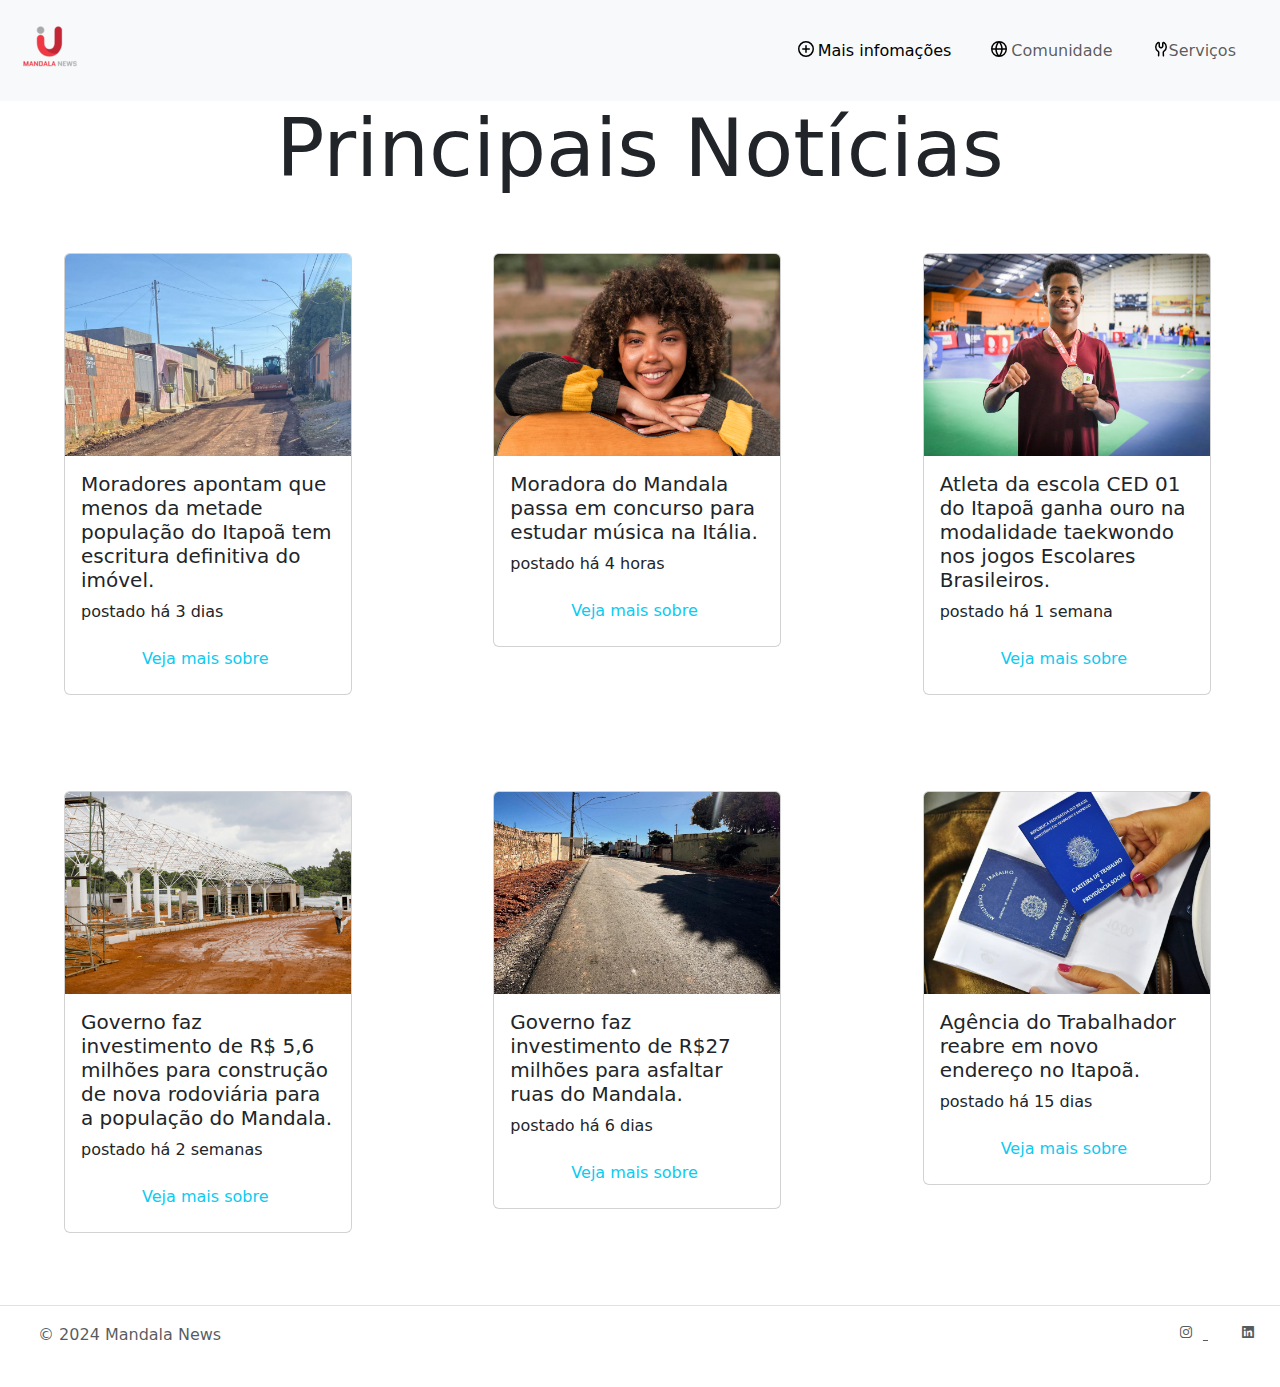
==== commit 82954851: "1.1 version" ====
--- a/index.html
+++ b/index.html
@@ -19,9 +19,12 @@
       integrity="sha384-QWTKZyjpPEjISv5WaRU9OFeRpok6YctnYmDr5pNlyT2bRjXh0JMhjY6hW+ALEwIH"
       crossorigin="anonymous"
     />
-    <link href='https://unpkg.com/boxicons@2.1.4/css/boxicons.min.css' rel='stylesheet'>
+    <link
+      href="https://unpkg.com/boxicons@2.1.4/css/boxicons.min.css"
+      rel="stylesheet"
+    />
   </head>
-  
+
   <body>
     <!-- Inicio Navegação -->
     <nav class="navbar navbar-expand-lg bg-body-tertiary">
@@ -30,28 +33,53 @@
           ><img src="./img/logo-removebg-preview.png"
         /></a>
         <!-- Botão do Menu do Mobile -->
-        <button class="navbar-toggler border-0" type="button" data-bs-toggle="offcanvas" data-bs-target="#offcanvasNavbar" aria-controls="offcanvasNavbar" aria-label="Toggle navigation">
+        <button
+          class="navbar-toggler border-0"
+          type="button"
+          data-bs-toggle="offcanvas"
+          data-bs-target="#offcanvasNavbar"
+          aria-controls="offcanvasNavbar"
+          aria-label="Toggle navigation"
+        >
           <span class="navbar-toggler-icon"></span>
         </button>
         <!-- Menu do Mobile -->
-        <div class="offcanvas offcanvas-end" tabindex="-1" id="offcanvasNavbar" aria-labelledby="offcanvasNavbarLabel">
+        <div
+          class="offcanvas offcanvas-end"
+          tabindex="-1"
+          id="offcanvasNavbar"
+          aria-labelledby="offcanvasNavbarLabel"
+        >
           <div class="offcanvas-header">
             <h5 class="offcanvas-title" id="offcanvasNavbarLabel">Menu</h5>
-            <button type="button" class="btn-close" data-bs-dismiss="offcanvas" aria-label="Close"></button>
+            <button
+              type="button"
+              class="btn-close"
+              data-bs-dismiss="offcanvas"
+              aria-label="Close"
+            ></button>
           </div>
           <!-- Abas sites -->
-          <div class="navbar-nav justify-content-end"> 
-            <a class="nav-link active pt-4 pb-4 ms-4" aria-current="page" href="#">
-              <img class="me-1 mb-1" src="./img/plus-circle.svg">Mais infomações
+          <div class="navbar-nav justify-content-end">
+            <a
+              class="nav-link active pt-4 pb-4 ms-4"
+              aria-current="page"
+              href="#footer"
+            >
+              <img class="me-1 mb-1" src="./img/plus-circle.svg" />Mais
+              infomações
             </a>
 
             <a class="nav-link pt-4 pb-4 ms-4" href="./auth/login.html">
-              <img class="me-1 mb-1" src="./img/globe.svg">Comunidade
+              <img class="me-1 mb-1" src="./img/globe.svg" />Comunidade
             </a>
 
-            <a class="nav-link pt-4 pb-4 ms-4 me-4" href="./src/servicos/index.html">
-              <img class="mb-1" src="./img/tools.svg">Serviços
-            </a> 
+            <a
+              class="nav-link pt-4 pb-4 ms-4 me-4"
+              href="./src/servicos/index.html"
+            >
+              <img class="mb-1" src="./img/tools.svg" />Serviços
+            </a>
           </div>
         </div>
       </div>
@@ -60,97 +88,171 @@
 
     <!-- Início Conteúdo-->
 
-   <h1 class="display-1 text-center">Principais Notícias</h1>
-   <div class="row ms-1">
-    <div class="col-lg">
-      <div class="card m-5" style="width: 18rem;">
-        <img class="card-img-top" src="./img/Foto-1-1.jpg" alt="Card image cap">
-        <div class="card-body">
-          <h5 class="card-title">Moradores apontam que menos da metade população do Itapoã tem escritura definitiva do imóvel.</h5>
-          <p class="card-text">postado há 3 dias</p>
-          <a href="./news/noticia1.html" class="btn text-info ms-5">Veja mais sobre</a>
+    <h1 class="display-1 text-center">Principais Notícias</h1>
+    <div class="row ms-1">
+      <div class="col-lg">
+        <div class="card m-5" style="width: 18rem">
+          <img
+            class="card-img-top"
+            src="./img/Foto-1-1.jpg"
+            alt="Card image cap"
+          />
+          <div class="card-body">
+            <h5 class="card-title">
+              Moradores apontam que menos da metade população do Itapoã tem
+              escritura definitiva do imóvel.
+            </h5>
+            <p class="card-text">postado há 3 dias</p>
+            <a href="./news/noticia1.html" class="btn text-info ms-5"
+              >Veja mais sobre</a
+            >
+          </div>
+        </div>
+      </div>
+      <div class="col-lg">
+        <div class="card m-5" style="width: 18rem">
+          <img
+            class="card-img-top"
+            src="./img/smiley-woman-posing-with-guitar-while-camping-outdoors.jpg"
+            alt="Card image cap"
+          />
+          <div class="card-body">
+            <h5 class="card-title">
+              Moradora do Mandala passa em concurso para estudar música na
+              Itália.
+            </h5>
+            <p class="card-text">postado há 4 horas</p>
+            <a href="./news/noticia2.html" class="btn text-info ms-5"
+              >Veja mais sobre</a
+            >
+          </div>
+        </div>
+      </div>
+      <div class="col-lg">
+        <div class="card m-5" style="width: 18rem">
+          <img
+            class="card-img-top"
+            src="./img/Aluno-do-CED-01-do-Itapoa-leva-ouro-no-taekwondo-nos-Jogos-Escolares-Brasileiros-2024-foto-capa-scaled (1).jpg"
+            alt="Card image cap"
+          />
+          <div class="card-body">
+            <h5 class="card-title">
+              Atleta da escola CED 01 do Itapoã ganha ouro na modalidade
+              taekwondo nos jogos Escolares Brasileiros.
+            </h5>
+            <p class="card-text">postado há 1 semana</p>
+            <a href="./news/noticia3.html" class="btn text-info ms-5"
+              >Veja mais sobre</a
+            >
+          </div>
+        </div>
+      </div>
+      <div class="col-lg">
+        <div class="card m-5" style="width: 18rem">
+          <img
+            class="card-img-top"
+            src="./img/Dentro-1_1-6.jpg"
+            alt="Card image cap"
+          />
+          <div class="card-body">
+            <h5 class="card-title">
+              Governo faz investimento de R$ 5,6 milhões para construção de nova
+              rodoviária para a população do Mandala.
+            </h5>
+            <p class="card-text">postado há 2 semanas</p>
+            <a href="./news/noticia4.html" class="btn text-info ms-5"
+              >Veja mais sobre</a
+            >
+          </div>
+        </div>
+      </div>
+      <div class="col-lg">
+        <div class="card m-5" style="width: 18rem">
+          <img
+            class="card-img-top"
+            src="./img/IMG_0353 (1).jpeg"
+            alt="Card image cap"
+          />
+          <div class="card-body">
+            <h5 class="card-title">
+              Governo faz investimento de R$27 milhões para asfaltar ruas do
+              Mandala.
+            </h5>
+            <p class="card-text">postado há 6 dias</p>
+            <a href="news/noticia5.html" class="btn text-info ms-5"
+              >Veja mais sobre</a
+            >
+          </div>
+        </div>
+      </div>
+      <div class="col-lg">
+        <div class="card m-5" style="width: 18rem">
+          <img
+            class="card-img-top"
+            src="./img/economia-previdencia-social-carteira-de-trabalho-20190219-003-copy (1).jpg"
+            alt="Card image cap"
+          />
+          <div class="card-body">
+            <h5 class="card-title">
+              Agência do Trabalhador reabre em novo endereço no Itapoã.
+            </h5>
+            <p class="card-text">postado há 15 dias</p>
+            <a href="/news/noticia6.html" class="btn text-info ms-5"
+              >Veja mais sobre</a
+            >
+          </div>
         </div>
       </div>
     </div>
-    <div class="col-lg">
-      <div class="card m-5" style="width: 18rem;">
-        <img class="card-img-top" src="./img/smiley-woman-posing-with-guitar-while-camping-outdoors.jpg" alt="Card image cap">
-        <div class="card-body">
-          <h5 class="card-title">Moradora do Mandala passa em concurso para estudar música na Itália.</h5>
-          <p class="card-text">postado há 4 horas</p>
-          <a href="./news/noticia2.html" class="btn text-info ms-5">Veja mais sobre</a>
-        </div>
-      </div>
-
-    </div>
-    <div class="col-lg">
-      <div class="card m-5" style="width: 18rem;">
-        <img class="card-img-top" src="./img/Aluno-do-CED-01-do-Itapoa-leva-ouro-no-taekwondo-nos-Jogos-Escolares-Brasileiros-2024-foto-capa-scaled (1).jpg" alt="Card image cap">
-        <div class="card-body">
-          <h5 class="card-title">Atleta da escola CED 01 do Itapoã ganha ouro na modalidade taekwondo nos jogos Escolares Brasileiros.</h5>
-          <p class="card-text">postado há 1 semana</p>
-          <a href="./news/noticia3.html" class="btn text-info ms-5">Veja mais sobre</a>
-        </div>
-      </div>
-    </div>
-    <div class="col-lg">
-      <div class="card m-5" style="width: 18rem;">
-        <img class="card-img-top" src="./img/Dentro-1_1-6.jpg" alt="Card image cap">
-        <div class="card-body">
-          <h5 class="card-title">Governo faz investimento de R$ 5,6 milhões para construção de nova rodoviária para a população do Mandala.</h5>
-          <p class="card-text">postado há 2 semanas</p>
-          <a href="./news/noticia4.html" class="btn text-info ms-5">Veja mais sobre</a>
-        </div>
-      </div>
-    </div>
-    <div class="col-lg">
-      <div class="card m-5" style="width: 18rem;">
-        <img class="card-img-top" src="./img/IMG_0353 (1).jpeg" alt="Card image cap">
-        <div class="card-body">
-          <h5 class="card-title">Governo faz investimento de R$27 milhões para asfaltar ruas do Mandala.</h5>
-          <p class="card-text">postado há 6 dias</p>
-          <a href="news/noticia5.html" class="btn text-info ms-5">Veja mais sobre</a>
-        </div>
-      </div>
-    </div>
-    <div class="col-lg">
-      <div class="card m-5" style="width: 18rem;">
-        <img class="card-img-top" src="./img/economia-previdencia-social-carteira-de-trabalho-20190219-003-copy (1).jpg" alt="Card image cap">
-        <div class="card-body">
-          <h5 class="card-title">Agência do Trabalhador reabre em novo endereço no Itapoã.</h5>
-          <p class="card-text">psotado há 15 dias</p>
-          <a href="/news/noticia6.html" class="btn text-info ms-5">Veja mais sobre</a>
-        </div>
-      </div>
-    </div>
-   </div>
     <!-- Fim Conteúdo-->
     <!-- Início Footer -->
-    <footer class="d-flex flex-wrap justify-content-between align-items-center py-3 my-4 border-top">
+    <footer
+      id="footer"
+      class="d-flex flex-wrap justify-content-between align-items-center py-3 my-4 border-top"
+    >
       <div class="col-md-4 d-flex align-items-center">
-        <a href="/" class="mb-3 me-2 mb-md-0 text-body-secondary text-decoration-none lh-1">
-          <svg class="bi" width="30" height="24"><use xlink:href="#bootstrap"></use></svg>
+        <a
+          href="/"
+          class="mb-3 me-2 mb-md-0 text-body-secondary text-decoration-none lh-1"
+        >
+          <svg class="bi" width="30" height="24">
+            <use xlink:href="#bootstrap"></use>
+          </svg>
         </a>
-        <span class="mb-3 mb-md-0 text-body-secondary">© 2024 Mandala News</span>
-      </div>
-  
+        <span class="mb-3 mb-md-0 text-body-secondary"
+          >© 2024 Mandala News</span
+        >
+      </div>
+
       <ul class="nav col-md-4 justify-content-end list-unstyled d-flex">
         <li class="ms-3">
-          <a class="text-body-secondary" href="https://www.instagram.com/mandala_news420/" target="_blank">
-            <i class='bx bxl-instagram' style="width: 25px"></i>
+          <a
+            class="text-body-secondary"
+            href="https://www.instagram.com/mandala_news420/"
+            target="_blank"
+          >
+            <i class="bx bxl-instagram" style="width: 25px"></i>
             <svg class="bi" width="24" height="24">
               <use xlink:href="#instagram"></use>
             </svg>
           </a>
         </li>
         <li class="ms-2 me-4">
-          <a class="text-body-secondary" href="https://www.linkedin.com/in/mandala-news-57881a341/" target="_blank">
-            <i class='bx bxl-linkedin-square'></i>
+          <a
+            class="text-body-secondary"
+            href="https://www.linkedin.com/in/mandala-news-57881a341/"
+            target="_blank"
+          >
+            <i class="bx bxl-linkedin-square"></i>
           </a>
         </li>
       </ul>
     </footer>
     <!-- Fim Footer -->
-    <script src="https://cdn.jsdelivr.net/npm/bootstrap@5.3.3/dist/js/bootstrap.bundle.min.js" integrity="sha384-YvpcrYf0tY3lHB60NNkmXc5s9fDVZLESaAA55NDzOxhy9GkcIdslK1eN7N6jIeHz" crossorigin="anonymous"></script>
+    <script
+      src="https://cdn.jsdelivr.net/npm/bootstrap@5.3.3/dist/js/bootstrap.bundle.min.js"
+      integrity="sha384-YvpcrYf0tY3lHB60NNkmXc5s9fDVZLESaAA55NDzOxhy9GkcIdslK1eN7N6jIeHz"
+      crossorigin="anonymous"
+    ></script>
   </body>
 </html>
